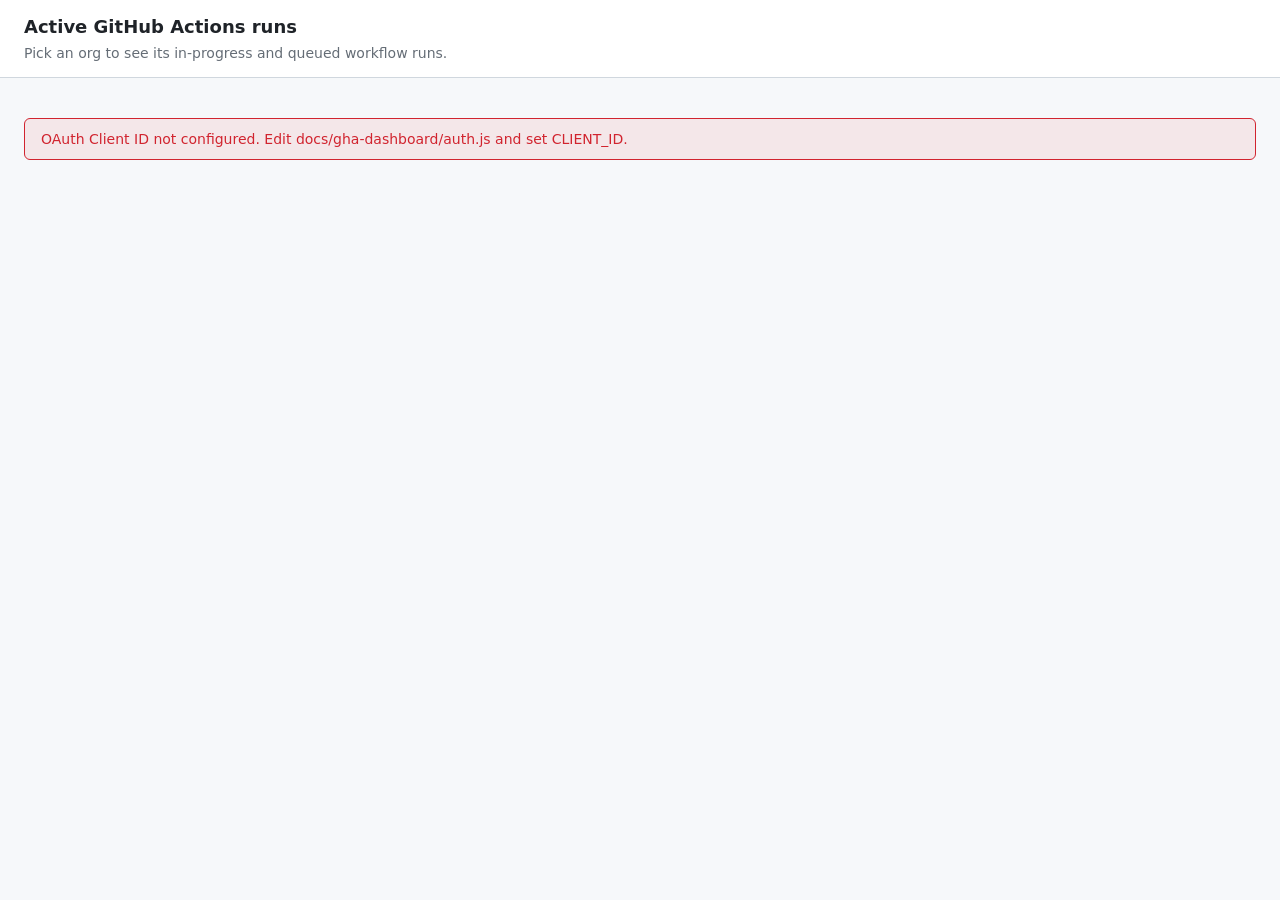
==== docs/gha-dashboard/index.html @ 092b7300 "Add live GitHub Actions dashboard under docs/gha-dashboard/ Implements the entry page + per-org sub-" ====
<!doctype html>
<html lang="en">
<head>
  <meta charset="utf-8">
  <meta name="viewport" content="width=device-width, initial-scale=1">
  <title>Active GitHub Actions runs</title>
  <link rel="stylesheet" href="./styles.css">
</head>
<body class="entry">
  <header class="page-header">
    <div class="page-header-row">
      <h1>Active GitHub Actions runs</h1>
      <div id="auth-header" class="auth-header"></div>
    </div>
    <p class="page-header-hint">Pick an org to see its in-progress and queued workflow runs.</p>
  </header>
  <main>
    <div id="org-grid" class="org-grid"></div>
  </main>
  <script type="module" src="./entry.js"></script>
</body>
</html>
---- docs/gha-dashboard/styles.css ----
:root {
  --bg: #f6f8fa;
  --panel: #ffffff;
  --border: #d0d7de;
  --text: #1f2328;
  --muted: #656d76;
  --accent: #0969da;
  --status-running: #1f883d;
  --status-queued: #9a6700;
  --error: #d1242f;
}

* { box-sizing: border-box; }

body {
  margin: 0;
  font-family: -apple-system, BlinkMacSystemFont, "Segoe UI", system-ui, sans-serif;
  font-size: 14px;
  color: var(--text);
  background: var(--bg);
}

main { padding: 16px 24px 48px; }

.page-header {
  background: var(--panel);
  border-bottom: 1px solid var(--border);
  padding: 16px 24px;
}

.page-header-row {
  display: flex;
  align-items: center;
  justify-content: space-between;
  gap: 16px;
}

.page-header-left { display: flex; align-items: baseline; gap: 12px; }

.page-header h1 { margin: 0; font-size: 18px; }

.page-header-hint { color: var(--muted); margin: 8px 0 0; }

.back-link { color: var(--accent); text-decoration: none; font-size: 13px; }
.back-link:hover { text-decoration: underline; }

.auth-header {
  display: flex;
  align-items: center;
  gap: 8px;
  font-size: 13px;
}

.auth-avatar { border-radius: 50%; }
.auth-login { font-weight: 500; }
.auth-signout {
  background: none;
  border: 1px solid var(--border);
  border-radius: 6px;
  padding: 4px 10px;
  cursor: pointer;
  font-size: 12px;
}
.auth-signout:hover { background: var(--bg); }
.auth-pending { color: var(--muted); }

.controls, .filter-bar {
  display: flex;
  align-items: center;
  gap: 12px;
  margin-top: 12px;
  flex-wrap: wrap;
}

.controls button, .filter-bar input[type="search"] {
  background: var(--panel);
  border: 1px solid var(--border);
  border-radius: 6px;
  padding: 5px 10px;
  font-size: 13px;
  cursor: pointer;
}
.controls button:hover { background: var(--bg); }
.filter-bar input[type="search"] { cursor: text; min-width: 220px; }

.control-label { color: var(--muted); font-size: 13px; display: inline-flex; align-items: center; gap: 4px; }
.control-label select { font-size: 13px; }

.rate-limit, .status-text, .active-count { color: var(--muted); font-size: 12px; }
.status-text { min-width: 200px; }

/* Entry page */
.org-grid {
  display: grid;
  grid-template-columns: repeat(auto-fit, minmax(200px, 1fr));
  gap: 16px;
}

.org-tile {
  display: flex;
  flex-direction: column;
  align-items: center;
  text-align: center;
  gap: 8px;
  padding: 20px 12px;
  background: var(--panel);
  border: 1px solid var(--border);
  border-radius: 8px;
  text-decoration: none;
  color: inherit;
  transition: border-color .15s, box-shadow .15s;
}
.org-tile:hover {
  border-color: var(--accent);
  box-shadow: 0 2px 8px rgba(9, 105, 218, 0.08);
}

.org-avatar { border-radius: 8px; }
.org-avatar-placeholder {
  width: 64px;
  height: 64px;
  border-radius: 8px;
  background: var(--bg);
  border: 1px dashed var(--border);
}

.org-label { font-weight: 600; font-size: 16px; }
.org-name { font-family: ui-monospace, SFMono-Regular, Menlo, monospace; font-size: 12px; color: var(--muted); }

/* Dashboard table */
table#runs {
  width: 100%;
  border-collapse: collapse;
  background: var(--panel);
  border: 1px solid var(--border);
  border-radius: 8px;
  overflow: hidden;
}

#runs th, #runs td {
  padding: 8px 12px;
  text-align: left;
  border-bottom: 1px solid var(--border);
  font-size: 13px;
}
#runs th {
  background: var(--bg);
  font-weight: 600;
  cursor: pointer;
  user-select: none;
}
#runs th[data-sort]:hover { background: #eaeef2; }
#runs tbody tr:last-child td { border-bottom: 0; }
#runs a { color: var(--accent); text-decoration: none; }
#runs a:hover { text-decoration: underline; }

.actor-avatar { border-radius: 50%; vertical-align: middle; margin-right: 4px; }

.status {
  display: inline-block;
  padding: 2px 8px;
  border-radius: 10px;
  font-size: 11px;
  font-weight: 500;
  text-transform: uppercase;
  letter-spacing: 0.5px;
}
.status-in_progress { color: var(--status-running); background: rgba(31, 136, 61, 0.12); }
.status-queued { color: var(--status-queued); background: rgba(154, 103, 0, 0.12); }

.elapsed { font-family: ui-monospace, SFMono-Regular, Menlo, monospace; }

.empty-state {
  text-align: center;
  padding: 60px 20px;
  color: var(--muted);
}
.empty-state p:first-child { font-size: 18px; color: var(--text); }
.empty-count { font-size: 13px; }

.error {
  background: rgba(209, 36, 47, 0.08);
  border: 1px solid var(--error);
  color: var(--error);
  padding: 12px 16px;
  border-radius: 6px;
  margin: 24px 0;
}

/* Device flow modal */
#device-flow-modal {
  position: fixed;
  inset: 0;
  background: rgba(31, 35, 40, 0.5);
  display: flex;
  align-items: center;
  justify-content: center;
  z-index: 100;
}

.device-flow-card {
  background: var(--panel);
  border-radius: 8px;
  padding: 32px;
  max-width: 400px;
  text-align: center;
  box-shadow: 0 8px 32px rgba(0, 0, 0, 0.2);
}
.device-flow-card h2 { margin: 0 0 12px; font-size: 20px; }
.device-flow-card a { color: var(--accent); }

.device-flow-code {
  font-family: ui-monospace, SFMono-Regular, Menlo, monospace;
  font-size: 28px;
  font-weight: 700;
  letter-spacing: 4px;
  padding: 16px;
  background: var(--bg);
  border-radius: 6px;
  margin: 16px 0;
}

.device-flow-card button {
  display: inline-block;
  margin: 4px;
  padding: 8px 16px;
  border-radius: 6px;
  border: 1px solid var(--border);
  background: var(--panel);
  cursor: pointer;
  font-size: 14px;
}
.device-flow-open {
  background: var(--accent) !important;
  color: white;
  border-color: var(--accent) !important;
}

.device-flow-hint { color: var(--muted); font-size: 12px; margin-top: 16px; }
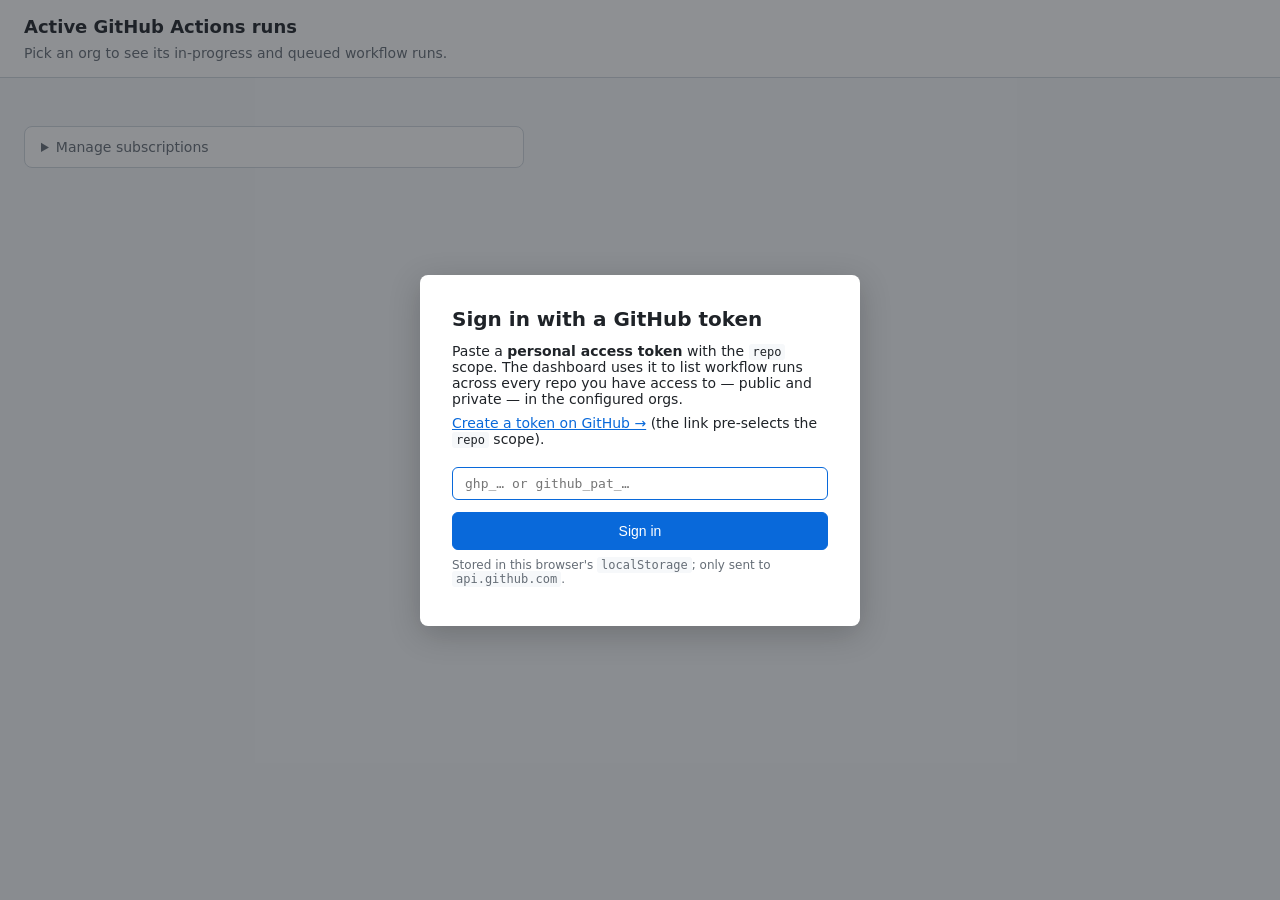
==== commit 8e3ce99a: "Add per-viewer org subscriptions stored in localStorage Per Ronald's feedback on the design ticket: " ====
--- a/docs/gha-dashboard/index.html
+++ b/docs/gha-dashboard/index.html
@@ -16,6 +16,10 @@
   </header>
   <main>
     <div id="org-grid" class="org-grid"></div>
+    <details class="manage-orgs-panel">
+      <summary>Manage subscriptions</summary>
+      <div id="manage-orgs"></div>
+    </details>
   </main>
   <script type="module" src="./entry.js"></script>
 </body>
--- a/docs/gha-dashboard/styles.css
+++ b/docs/gha-dashboard/styles.css
@@ -127,6 +127,58 @@
 .org-label { font-weight: 600; font-size: 16px; }
 .org-name { font-family: ui-monospace, SFMono-Regular, Menlo, monospace; font-size: 12px; color: var(--muted); }
 
+/* Subscription management */
+.empty-subs {
+  grid-column: 1 / -1;
+  text-align: center;
+  padding: 40px 20px;
+  color: var(--muted);
+  background: var(--panel);
+  border: 1px dashed var(--border);
+  border-radius: 8px;
+}
+
+.manage-orgs-panel {
+  margin-top: 32px;
+  max-width: 500px;
+  background: var(--panel);
+  border: 1px solid var(--border);
+  border-radius: 8px;
+  padding: 12px 16px;
+}
+.manage-orgs-panel summary {
+  cursor: pointer;
+  font-weight: 500;
+  color: var(--muted);
+  user-select: none;
+}
+.manage-orgs-panel summary:hover { color: var(--text); }
+.manage-orgs-panel[open] summary { color: var(--text); margin-bottom: 8px; }
+
+.manage-hint {
+  font-size: 12px;
+  color: var(--muted);
+  margin: 8px 0 12px;
+}
+
+.manage-row {
+  display: flex;
+  align-items: center;
+  gap: 10px;
+  padding: 6px 0;
+  cursor: pointer;
+}
+.manage-row:hover .manage-label { color: var(--accent); }
+.manage-label { flex: 0 0 auto; font-size: 14px; }
+.manage-slug {
+  font-family: ui-monospace, SFMono-Regular, Menlo, monospace;
+  font-size: 12px;
+  color: var(--muted);
+  background: var(--bg);
+  padding: 1px 5px;
+  border-radius: 3px;
+}
+
 /* Dashboard table */
 table#runs {
   width: 100%;
@@ -187,8 +239,8 @@
   margin: 24px 0;
 }
 
-/* Device flow modal */
-#device-flow-modal {
+/* PAT sign-in modal */
+#pat-modal {
   position: fixed;
   inset: 0;
   background: rgba(31, 35, 40, 0.5);
@@ -198,42 +250,58 @@
   z-index: 100;
 }
 
-.device-flow-card {
+.pat-card {
   background: var(--panel);
   border-radius: 8px;
   padding: 32px;
-  max-width: 400px;
-  text-align: center;
+  max-width: 440px;
+  width: calc(100% - 32px);
   box-shadow: 0 8px 32px rgba(0, 0, 0, 0.2);
 }
-.device-flow-card h2 { margin: 0 0 12px; font-size: 20px; }
-.device-flow-card a { color: var(--accent); }
-
-.device-flow-code {
+.pat-card h2 { margin: 0 0 12px; font-size: 20px; }
+.pat-card p { margin: 8px 0; }
+.pat-card a { color: var(--accent); }
+.pat-card code {
   font-family: ui-monospace, SFMono-Regular, Menlo, monospace;
-  font-size: 28px;
-  font-weight: 700;
-  letter-spacing: 4px;
-  padding: 16px;
-  background: var(--bg);
-  border-radius: 6px;
-  margin: 16px 0;
-}
-
-.device-flow-card button {
-  display: inline-block;
-  margin: 4px;
-  padding: 8px 16px;
-  border-radius: 6px;
-  border: 1px solid var(--border);
-  background: var(--panel);
+  font-size: 12px;
+  background: var(--bg);
+  padding: 1px 4px;
+  border-radius: 3px;
+}
+
+.pat-input {
+  width: 100%;
+  padding: 8px 12px;
+  margin: 12px 0;
+  border: 1px solid var(--border);
+  border-radius: 6px;
+  font-family: ui-monospace, SFMono-Regular, Menlo, monospace;
+  font-size: 13px;
+}
+.pat-input:focus { outline: none; border-color: var(--accent); }
+
+.pat-submit {
+  display: block;
+  width: 100%;
+  padding: 10px 16px;
+  border-radius: 6px;
+  border: 1px solid var(--accent);
+  background: var(--accent);
+  color: white;
   cursor: pointer;
   font-size: 14px;
-}
-.device-flow-open {
-  background: var(--accent) !important;
-  color: white;
-  border-color: var(--accent) !important;
-}
-
-.device-flow-hint { color: var(--muted); font-size: 12px; margin-top: 16px; }
+  font-weight: 500;
+}
+.pat-submit:disabled { opacity: 0.6; cursor: wait; }
+
+.pat-error {
+  color: var(--error);
+  font-size: 13px;
+  margin-top: 12px;
+}
+
+.pat-hint {
+  color: var(--muted);
+  font-size: 12px;
+  margin-top: 16px;
+}
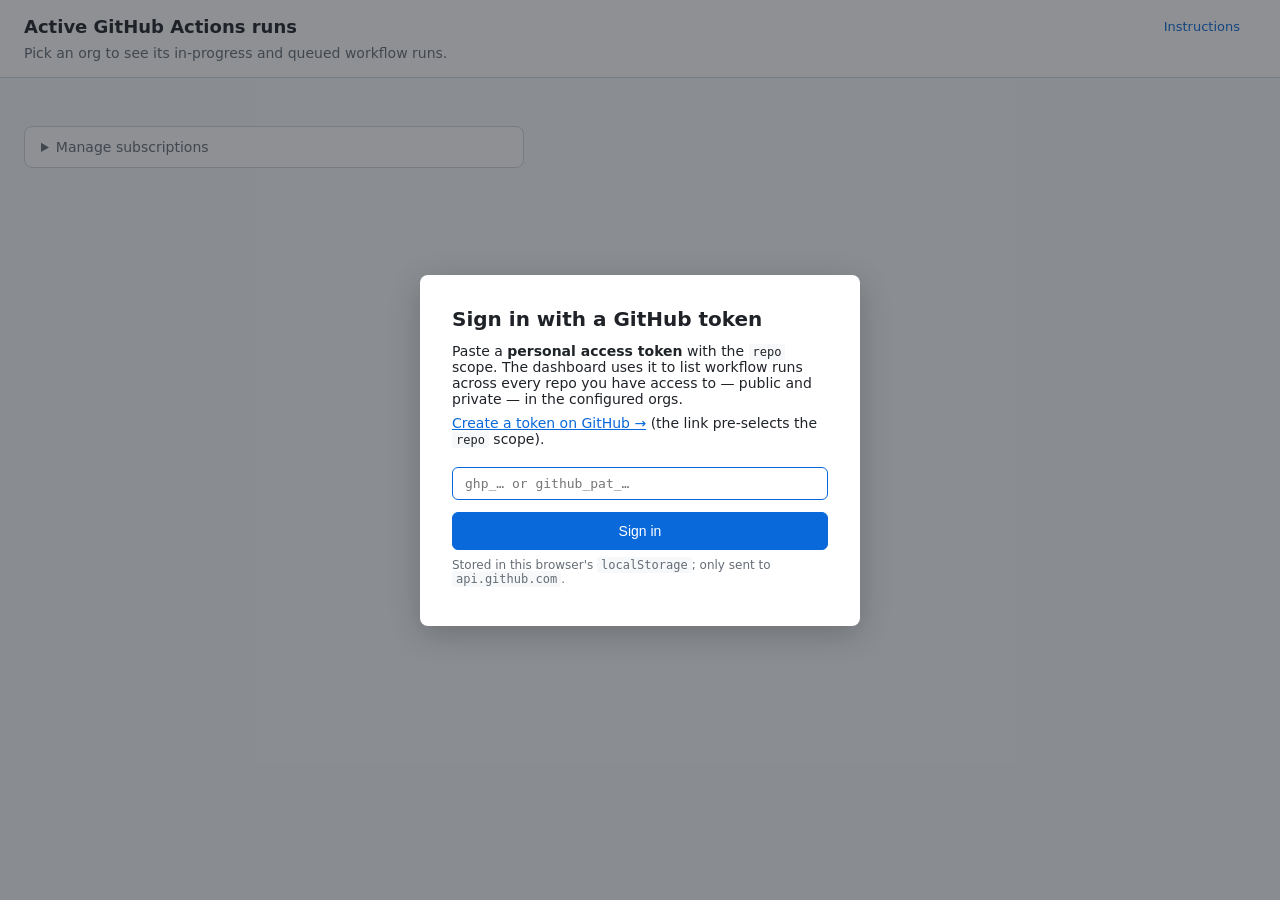
==== commit 5e52e123: "Add Instructions link in dashboard headers Both the entry page and the per-org sub-dashboard now sho" ====
--- a/docs/gha-dashboard/index.html
+++ b/docs/gha-dashboard/index.html
@@ -10,7 +10,10 @@
   <header class="page-header">
     <div class="page-header-row">
       <h1>Active GitHub Actions runs</h1>
-      <div id="auth-header" class="auth-header"></div>
+      <div class="page-header-right">
+        <a class="help-link" href="https://github.com/metanorma/metanorma-release/blob/main/docs/gha-dashboard/README.md" target="_blank" rel="noopener">Instructions</a>
+        <div id="auth-header" class="auth-header"></div>
+      </div>
     </div>
     <p class="page-header-hint">Pick an org to see its in-progress and queued workflow runs.</p>
   </header>
--- a/docs/gha-dashboard/styles.css
+++ b/docs/gha-dashboard/styles.css
@@ -44,6 +44,19 @@
 .back-link { color: var(--accent); text-decoration: none; font-size: 13px; }
 .back-link:hover { text-decoration: underline; }
 
+.page-header-right {
+  display: flex;
+  align-items: center;
+  gap: 16px;
+}
+
+.help-link {
+  color: var(--accent);
+  text-decoration: none;
+  font-size: 13px;
+}
+.help-link:hover { text-decoration: underline; }
+
 .auth-header {
   display: flex;
   align-items: center;
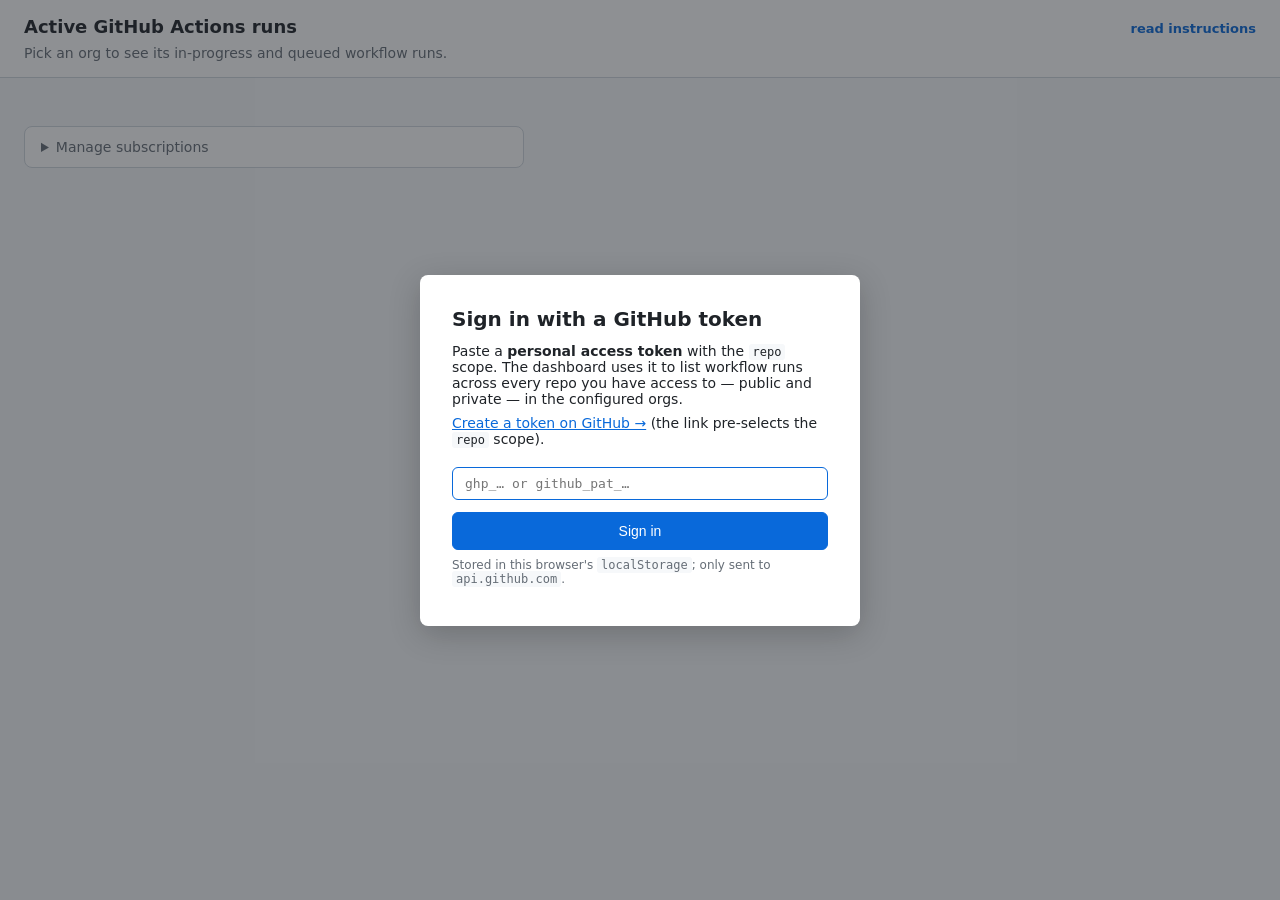
==== commit cc36ad9c: "Polish: stack 'read instructions' under signed-in indicator; add request-more-orgs link to manage pa" ====
--- a/docs/gha-dashboard/index.html
+++ b/docs/gha-dashboard/index.html
@@ -11,8 +11,8 @@
     <div class="page-header-row">
       <h1>Active GitHub Actions runs</h1>
       <div class="page-header-right">
-        <a class="help-link" href="https://github.com/metanorma/metanorma-release/blob/main/docs/gha-dashboard/README.md" target="_blank" rel="noopener">Instructions</a>
         <div id="auth-header" class="auth-header"></div>
+        <a class="help-link" href="https://github.com/metanorma/metanorma-release/blob/main/docs/gha-dashboard/README.md" target="_blank" rel="noopener">read instructions</a>
       </div>
     </div>
     <p class="page-header-hint">Pick an org to see its in-progress and queued workflow runs.</p>
--- a/docs/gha-dashboard/styles.css
+++ b/docs/gha-dashboard/styles.css
@@ -46,14 +46,17 @@
 
 .page-header-right {
   display: flex;
-  align-items: center;
-  gap: 16px;
+  flex-direction: column;
+  align-items: flex-end;
+  gap: 4px;
 }
 
 .help-link {
+  font-family: inherit;
+  font-size: 13px;
+  font-weight: 600;
   color: var(--accent);
   text-decoration: none;
-  font-size: 13px;
 }
 .help-link:hover { text-decoration: underline; }
 
@@ -172,6 +175,22 @@
   font-size: 12px;
   color: var(--muted);
   margin: 8px 0 12px;
+}
+
+.manage-request {
+  font-size: 12px;
+  color: var(--muted);
+  margin: 12px 0 0;
+  padding-top: 12px;
+  border-top: 1px solid var(--border);
+}
+.manage-request a { color: var(--accent); }
+.manage-request code {
+  font-family: ui-monospace, SFMono-Regular, Menlo, monospace;
+  font-size: 11px;
+  background: var(--bg);
+  padding: 1px 4px;
+  border-radius: 3px;
 }
 
 .manage-row {
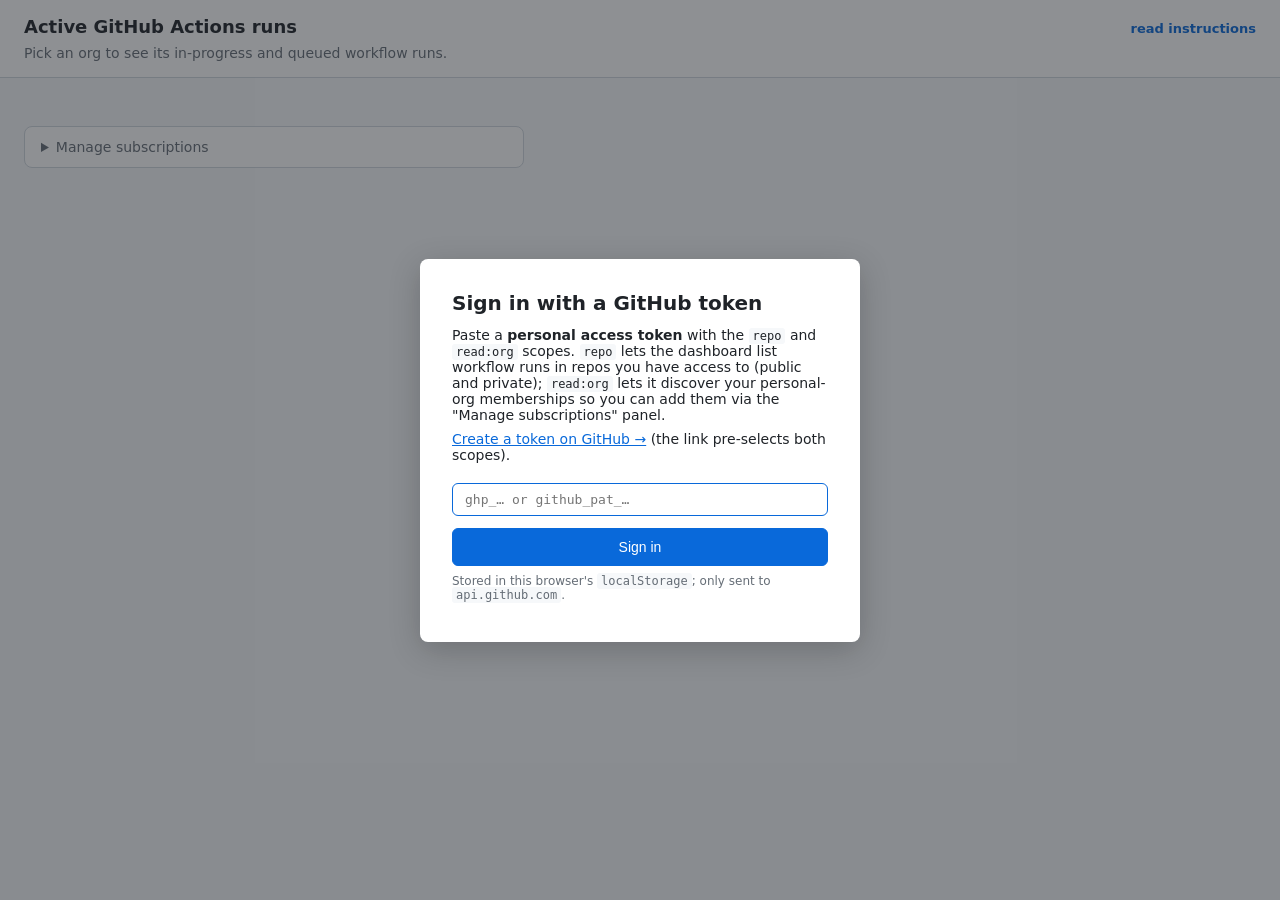
==== commit e701a42a: "Augment Manage panel with personal-org discovery via /user/orgs (#32) Adds a second group in the Man" ====
--- a/docs/gha-dashboard/index.html
+++ b/docs/gha-dashboard/index.html
@@ -18,6 +18,7 @@
     <p class="page-header-hint">Pick an org to see its in-progress and queued workflow runs.</p>
   </header>
   <main>
+    <div id="scope-banner"></div>
     <div id="org-grid" class="org-grid"></div>
     <details class="manage-orgs-panel">
       <summary>Manage subscriptions</summary>
--- a/docs/gha-dashboard/styles.css
+++ b/docs/gha-dashboard/styles.css
@@ -97,6 +97,16 @@
   cursor: pointer;
 }
 .controls button:hover { background: var(--bg); }
+.controls button.button-secondary {
+  background: transparent;
+  border-color: transparent;
+  color: var(--muted);
+  font-size: 11px;
+  padding: 3px 6px;
+  text-decoration: underline dotted;
+  text-underline-offset: 3px;
+}
+.controls button.button-secondary:hover { color: var(--text); background: var(--bg); border-color: var(--border); text-decoration: none; }
 .filter-bar input[type="search"] { cursor: text; min-width: 220px; }
 
 .control-label { color: var(--muted); font-size: 13px; display: inline-flex; align-items: center; gap: 4px; }
@@ -104,12 +114,13 @@
 
 .rate-limit, .status-text, .active-count { color: var(--muted); font-size: 12px; }
 .status-text { min-width: 200px; }
+.active-repo-banner { color: var(--muted); font-size: 12px; margin-top: 8px; }
 
 /* Entry page */
 .org-grid {
   display: grid;
-  grid-template-columns: repeat(auto-fit, minmax(200px, 1fr));
-  gap: 16px;
+  grid-template-columns: repeat(auto-fit, minmax(130px, 1fr));
+  gap: 10px;
 }
 
 .org-tile {
@@ -117,8 +128,8 @@
   flex-direction: column;
   align-items: center;
   text-align: center;
-  gap: 8px;
-  padding: 20px 12px;
+  gap: 6px;
+  padding: 12px 8px;
   background: var(--panel);
   border: 1px solid var(--border);
   border-radius: 8px;
@@ -131,17 +142,17 @@
   box-shadow: 0 2px 8px rgba(9, 105, 218, 0.08);
 }
 
-.org-avatar { border-radius: 8px; }
+.org-avatar { border-radius: 6px; width: 48px; height: 48px; }
 .org-avatar-placeholder {
-  width: 64px;
-  height: 64px;
-  border-radius: 8px;
+  width: 48px;
+  height: 48px;
+  border-radius: 6px;
   background: var(--bg);
   border: 1px dashed var(--border);
 }
 
-.org-label { font-weight: 600; font-size: 16px; }
-.org-name { font-family: ui-monospace, SFMono-Regular, Menlo, monospace; font-size: 12px; color: var(--muted); }
+.org-label { font-weight: 600; font-size: 14px; line-height: 1.2; }
+.org-name { font-family: ui-monospace, SFMono-Regular, Menlo, monospace; font-size: 11px; color: var(--muted); }
 
 /* Subscription management */
 .empty-subs {
@@ -210,6 +221,59 @@
   padding: 1px 5px;
   border-radius: 3px;
 }
+
+.manage-section { margin-top: 16px; }
+.manage-section:first-of-type { margin-top: 0; }
+.manage-section-title {
+  font-size: 12px;
+  font-weight: 600;
+  color: var(--muted);
+  text-transform: uppercase;
+  letter-spacing: 0.04em;
+  margin: 0 0 4px;
+  padding-top: 8px;
+  border-top: 1px solid var(--border);
+}
+.manage-section:first-of-type .manage-section-title { border-top: none; padding-top: 0; }
+.manage-section-count { font-weight: 400; color: var(--muted); text-transform: none; letter-spacing: 0; }
+.manage-hint-small {
+  font-size: 11px;
+  color: var(--muted);
+  margin: 4px 0 8px;
+}
+
+/* Scope banner on the entry page */
+.scope-banner {
+  display: flex;
+  align-items: flex-start;
+  gap: 12px;
+  background: #fff8dc;
+  border: 1px solid #e6d68a;
+  border-radius: 6px;
+  padding: 10px 14px;
+  margin-bottom: 16px;
+  font-size: 13px;
+  color: var(--text);
+}
+.scope-banner-text { flex: 1; line-height: 1.4; }
+.scope-banner code {
+  font-family: ui-monospace, SFMono-Regular, Menlo, monospace;
+  font-size: 12px;
+  background: rgba(0, 0, 0, 0.05);
+  padding: 1px 4px;
+  border-radius: 3px;
+}
+.scope-banner a { color: var(--accent); }
+.scope-banner-dismiss {
+  background: transparent;
+  border: 0;
+  font-size: 18px;
+  line-height: 1;
+  cursor: pointer;
+  color: var(--muted);
+  padding: 0 4px;
+}
+.scope-banner-dismiss:hover { color: var(--text); }
 
 /* Dashboard table */
 table#runs {
